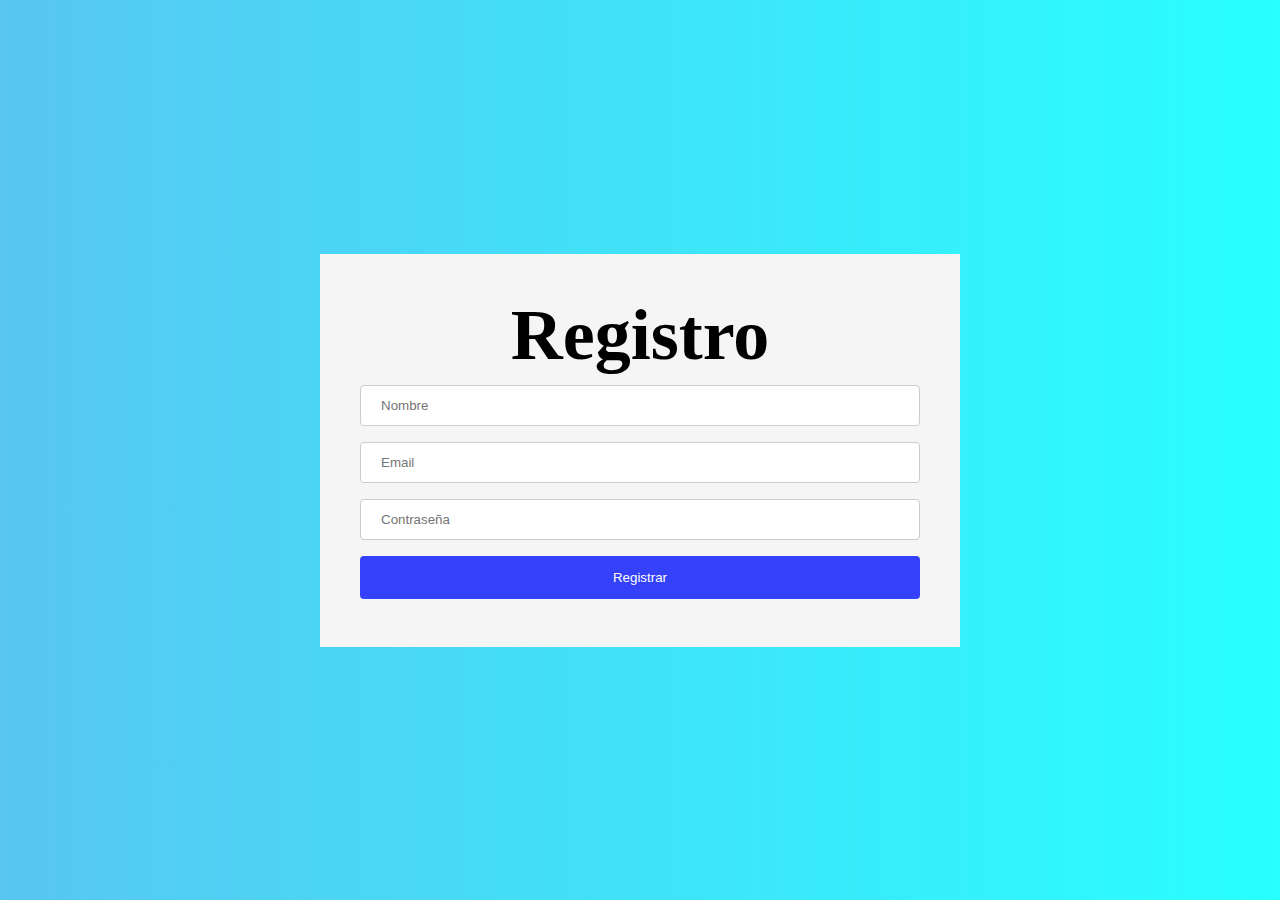
==== index.html @ 39647d0e "Inicio del proyecto" ====
<!DOCTYPE html>
<html lang="en">
<head>
    <meta charset="UTF-8">
    <meta http-equiv="X-UA-Compatible" content="IE=edge">
    <meta name="viewport" content="width=device-width, initial-scale=1.0">
    <title>Document</title>

    <link rel="stylesheet" href="assets/styles.css">
</head>
<body>
    <main>
        <article>
            <header>
                <h1>Registro</h1>
            </header>
            <form>
                <input type="text" id="name" class="cuadro_texto" placeholder="Nombre" autocomplete="off" >
                <input type="email" id="email" class="cuadro_texto" placeholder="Email" autocomplete="off" >
                <input type="password" id="password" class="cuadro_texto" placeholder="Contraseña" autocomplete="off" >
                <button type="submit" class="registrar">Registrar</button>
            </form>
        </article>
    </main>
    
    <script src="assets/code.js"></script>
</body>
</html>
---- assets/styles.css ----
* {
  margin: 0;
  padding: 0;
  box-sizing: border-box;
}

body {
  background-image: linear-gradient(to right, #58c6f1 0%, #28ffff 100%);
}

main {
  width: 100%;
  height: 100vh;
  display: flex;
  flex-direction: column;
  justify-content: center;
  align-items: center;
}

article {
  width: 50%;
  background-color: #f5f5f5;
  padding: 40px;
  text-align: center;
  font-size: 36px;
}

.cuadro_texto {
  width: 100%;
  padding: 12px 20px;
  margin: 8px 0;
  display: inline-block;
  border: 1px solid #ccc;
  border-radius: 4px;
}

.registrar {
  width: 100%;
  background-color: #3441f8;
  color: white;
  padding: 14px 20px;
  margin: 8px 0;
  border: none;
  border-radius: 4px;
  cursor: pointer;
}
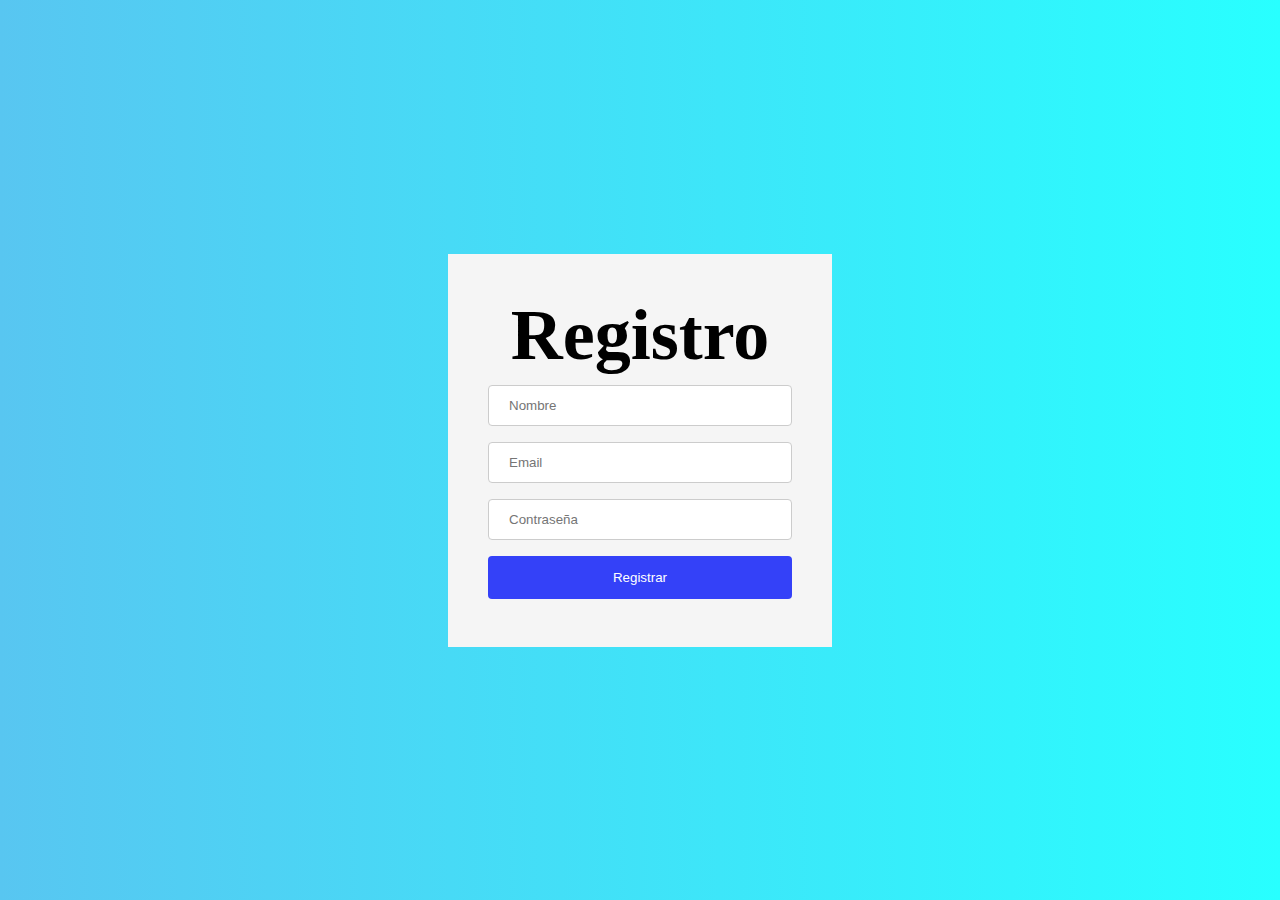
==== commit fdbfbc69: "Avance final" ====
--- a/index.html
+++ b/index.html
@@ -18,7 +18,8 @@
                 <input type="text" id="name" class="cuadro_texto" placeholder="Nombre" autocomplete="off" >
                 <input type="email" id="email" class="cuadro_texto" placeholder="Email" autocomplete="off" >
                 <input type="password" id="password" class="cuadro_texto" placeholder="Contraseña" autocomplete="off" >
-                <button type="submit" class="registrar">Registrar</button>
+                
+                <button type="button" class="registrar" onclick="registrar()" >Registrar</button>
             </form>
         </article>
     </main>
--- a/assets/styles.css
+++ b/assets/styles.css
@@ -18,7 +18,7 @@
 }
 
 article {
-  width: 50%;
+  width: 30%;
   background-color: #f5f5f5;
   padding: 40px;
   text-align: center;
